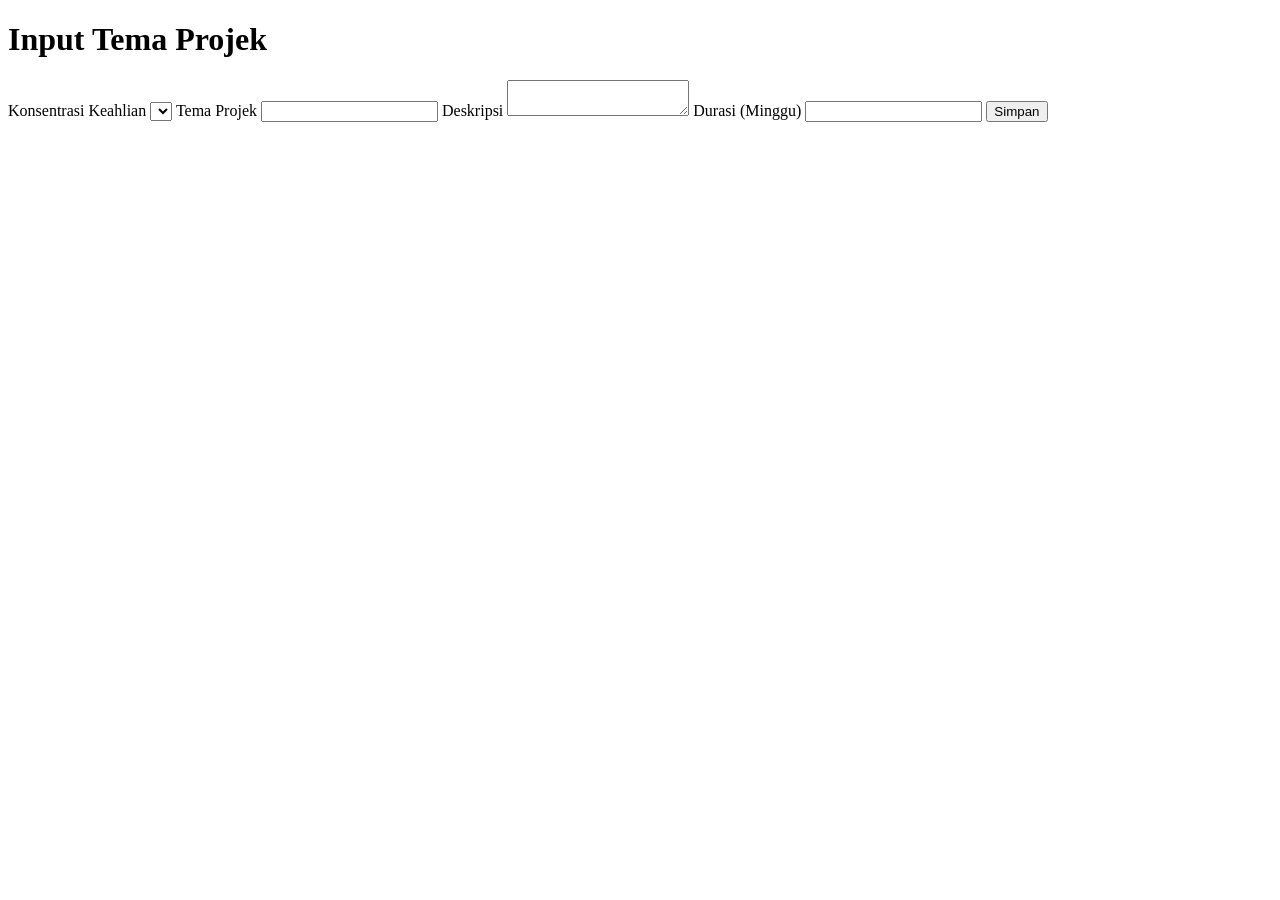
==== kk.html @ b0c11045 "Add files via upload" ====
<!DOCTYPE html>
<html>
<head>
<meta charset="utf-8">
<title>KOLAB - Ketua Konsentrasi</title>
<link rel="stylesheet" href="css/style.css">
</head>
<body>
<div class="container">
<h1>Input Tema Projek</h1>

<label>Konsentrasi Keahlian</label>
<select id="kompetensi"></select>

<label>Tema Projek</label>
<input id="tema" type="text">

<label>Deskripsi</label>
<textarea id="deskripsi"></textarea>

<label>Durasi (Minggu)</label>
<input id="durasi" type="number">

<button onclick="simpanTema()">Simpan</button>

<p id="status"></p>
</div>

<script src="js/api.js"></script>
</body>
</html>
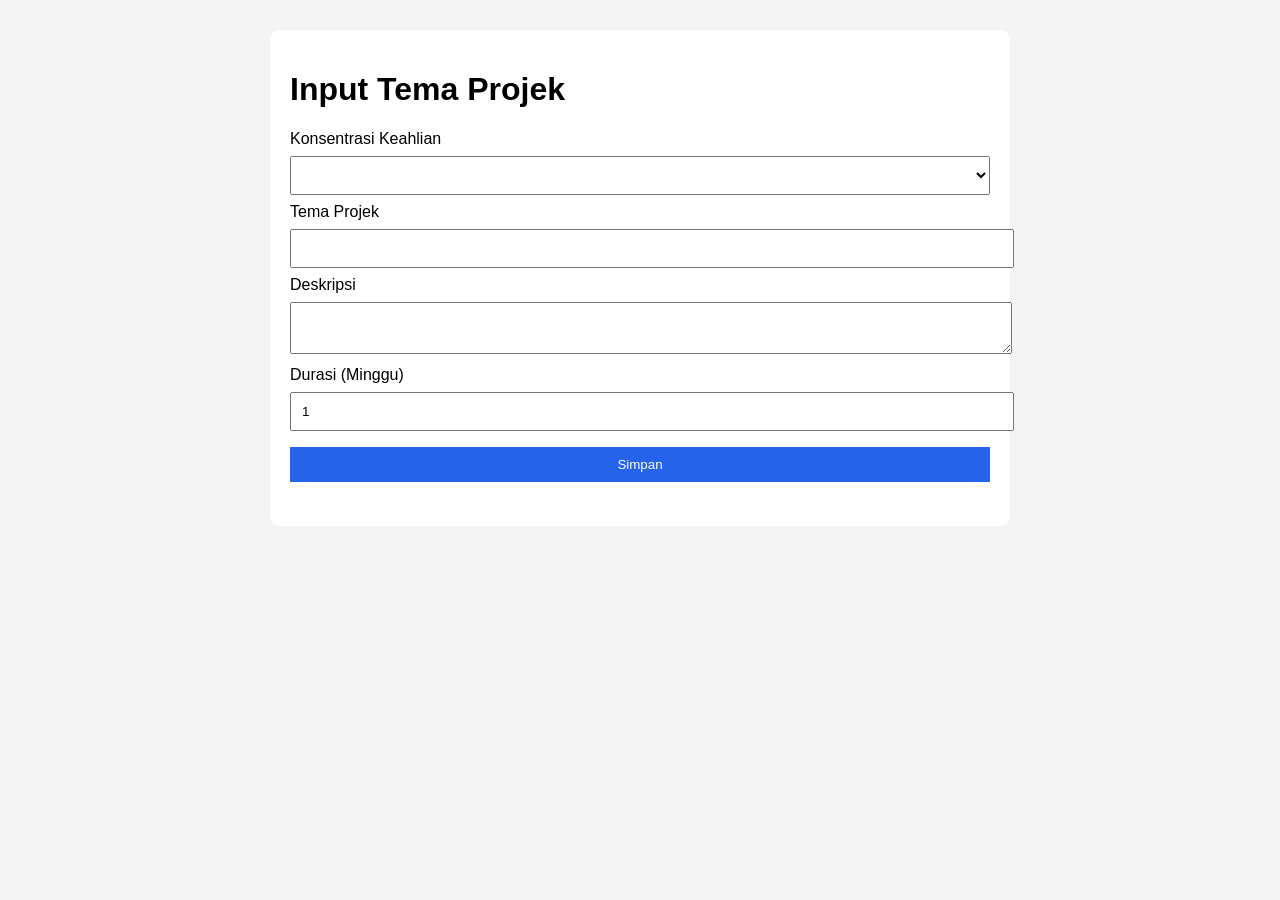
==== commit 5c951ce0: "Update kk.html" ====
--- a/kk.html
+++ b/kk.html
@@ -19,7 +19,7 @@
 <textarea id="deskripsi"></textarea>
 
 <label>Durasi (Minggu)</label>
-<input id="durasi" type="number">
+<input id="durasi" type="number" min="1" value="1">
 
 <button onclick="simpanTema()">Simpan</button>
 
@@ -28,4 +28,4 @@
 
 <script src="js/api.js"></script>
 </body>
-</html>+</html>
--- a/css/style.css
+++ b/css/style.css
@@ -0,0 +1,4 @@
+body{font-family:Arial,sans-serif;background:#f4f4f4}
+.container{max-width:700px;margin:30px auto;background:#fff;padding:20px;border-radius:10px}
+input,select,textarea,button{width:100%;padding:10px;margin:8px 0}
+.btn,button{display:inline-block;background:#2563eb;color:#fff;text-decoration:none;border:none;cursor:pointer}
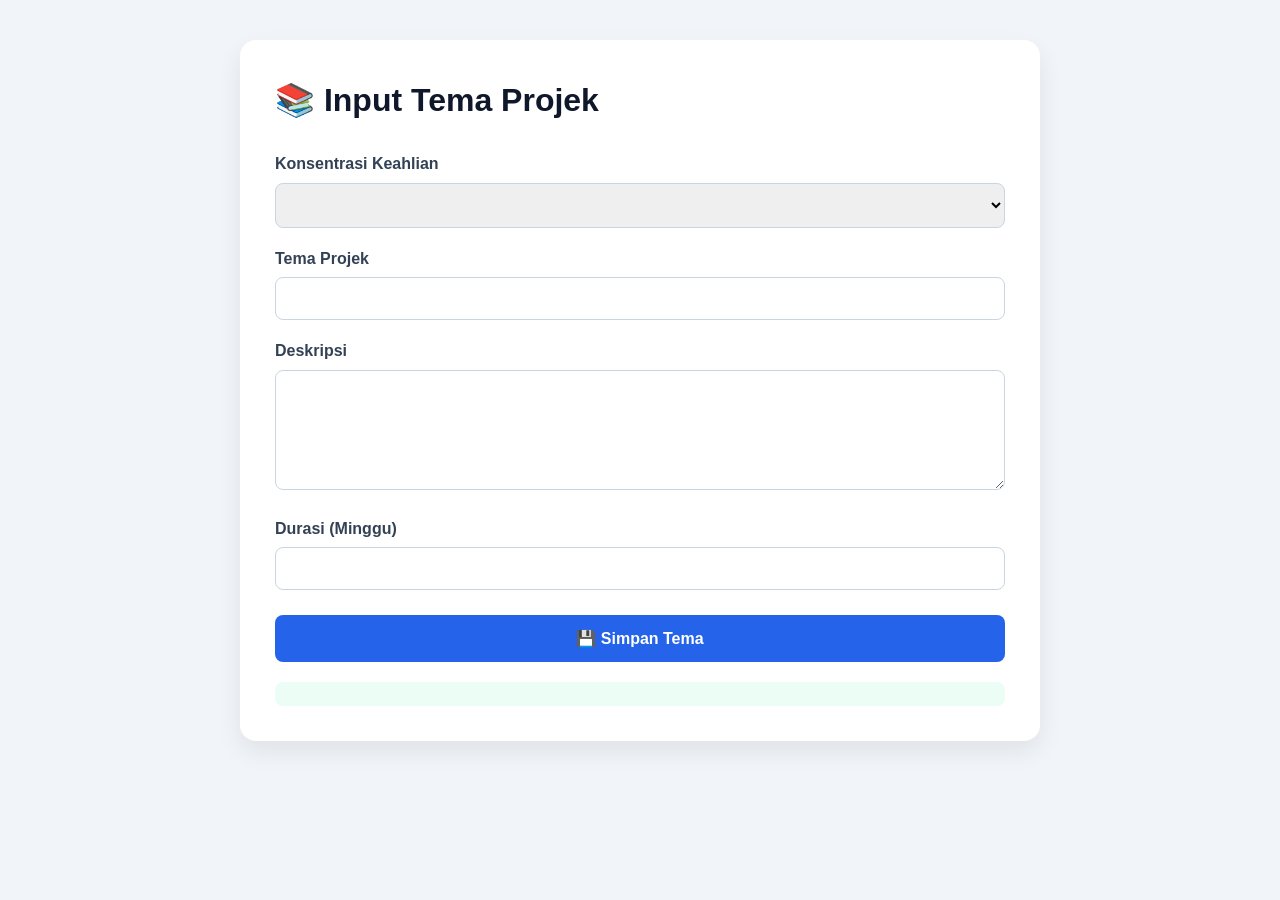
==== commit 9d72b5dd: "Update kk.html" ====
--- a/kk.html
+++ b/kk.html
@@ -7,23 +7,27 @@
 </head>
 <body>
 <div class="container">
-<h1>Input Tema Projek</h1>
+
+<h1>📚 Input Tema Projek</h1>
 
 <label>Konsentrasi Keahlian</label>
 <select id="kompetensi"></select>
 
 <label>Tema Projek</label>
-<input id="tema" type="text">
+<input type="text" id="tema">
 
 <label>Deskripsi</label>
 <textarea id="deskripsi"></textarea>
 
 <label>Durasi (Minggu)</label>
-<input id="durasi" type="number" min="1" value="1">
+<input type="number" id="durasi" min="1">
 
-<button onclick="simpanTema()">Simpan</button>
+<button onclick="simpanTema()">
+  💾 Simpan Tema
+</button>
 
-<p id="status"></p>
+<div id="status"></div>
+
 </div>
 
 <script src="js/api.js"></script>
--- a/css/style.css
+++ b/css/style.css
@@ -1,4 +1,93 @@
-body{font-family:Arial,sans-serif;background:#f4f4f4}
-.container{max-width:700px;margin:30px auto;background:#fff;padding:20px;border-radius:10px}
-input,select,textarea,button{width:100%;padding:10px;margin:8px 0}
-.btn,button{display:inline-block;background:#2563eb;color:#fff;text-decoration:none;border:none;cursor:pointer}
+*{
+  margin:0;
+  padding:0;
+  box-sizing:border-box;
+}
+
+body{
+  font-family:'Segoe UI', Tahoma, Geneva, Verdana, sans-serif;
+  background:#f1f5f9;
+  color:#1e293b;
+  line-height:1.6;
+}
+
+.container{
+  max-width:800px;
+  margin:40px auto;
+  background:#ffffff;
+  padding:35px;
+  border-radius:16px;
+  box-shadow:0 10px 25px rgba(0,0,0,.08);
+}
+
+h1{
+  margin-bottom:25px;
+  color:#0f172a;
+  font-size:2rem;
+}
+
+label{
+  display:block;
+  margin-top:18px;
+  margin-bottom:6px;
+  font-weight:600;
+  color:#334155;
+}
+
+input,
+select,
+textarea{
+  width:100%;
+  padding:12px 14px;
+  border:1px solid #cbd5e1;
+  border-radius:8px;
+  font-size:15px;
+  transition:.3s;
+}
+
+input:focus,
+select:focus,
+textarea:focus{
+  outline:none;
+  border-color:#2563eb;
+  box-shadow:0 0 0 3px rgba(37,99,235,.15);
+}
+
+textarea{
+  min-height:120px;
+  resize:vertical;
+}
+
+button{
+  width:100%;
+  margin-top:25px;
+  padding:14px;
+  background:#2563eb;
+  color:white;
+  border:none;
+  border-radius:8px;
+  font-size:16px;
+  font-weight:600;
+  cursor:pointer;
+  transition:.3s;
+}
+
+button:hover{
+  background:#1d4ed8;
+}
+
+#status{
+  margin-top:20px;
+  padding:12px;
+  border-radius:8px;
+  background:#ecfdf5;
+  color:#166534;
+  font-weight:600;
+}
+
+.card{
+  background:white;
+  border-radius:12px;
+  padding:20px;
+  box-shadow:0 3px 10px rgba(0,0,0,.05);
+}
